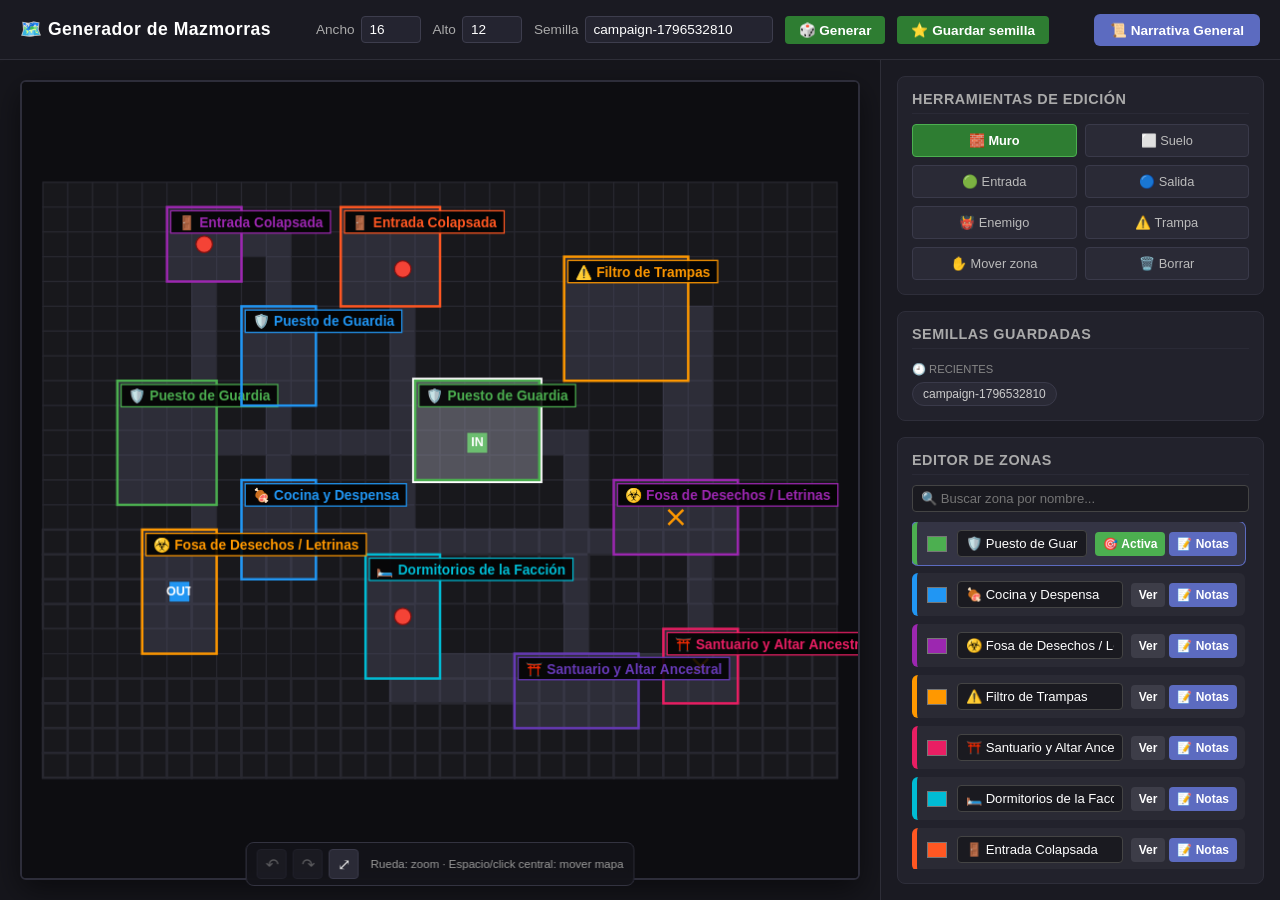
==== mazmorra/index.html @ 189e3599 "no se q esta apsando" ====
<!DOCTYPE html>
<html lang="es">
<head>
  <meta charset="UTF-8">
  <meta name="viewport" content="width=device-width, initial-scale=1.0">
  <title>Generador de Mazmorras — Híbrido Responsive</title>
  <link rel="stylesheet" href="styles.css">
</head>
<body>

  <header class="top-bar">
    <div class="brand"><h1>🗺️ Generador de Mazmorras</h1></div>
    <div class="config-controls">
      <label>Ancho <input type="number" id="widthInput" value="16" min="4" max="60"></label>
      <label>Alto <input type="number" id="heightInput" value="12" min="4" max="60"></label>
      <label>Semilla <input type="text" id="seedInput" placeholder="auto"></label>
      <button class="btn-primary" onclick="generarNuevaMazmorra(document.getElementById('seedInput').value || null)">🎲 Generar</button>
      <button class="btn-primary" onclick="guardarSemillaFavorita()">⭐ Guardar semilla</button>
    </div>
    <button class="btn-narrativa-top" onclick="abrirModalNarrativaGeneral()">📜 Narrativa General</button>
  </header>

  <div class="main-container">
    <section class="canvas-section" id="map-container">
      <div class="canvas-wrapper">
        <canvas id="dungeonCanvas"></canvas>
      </div>

      <div class="canvas-hud">
        <button class="hud-btn" id="btnUndo" onclick="deshacerAccion()" title="Deshacer (Ctrl+Z)">↶</button>
        <button class="hud-btn" id="btnRedo" onclick="rehacerAccion()" title="Rehacer (Ctrl+Y)">↷</button>
        <button class="hud-btn" onclick="encajarVistaManual()" title="Encajar vista">⤢</button>
        <span class="hud-hint">Rueda: zoom · Espacio/click central: mover mapa</span>
      </div>
    </section>

    <aside class="sidebar">
      <div class="panel-section">
        <h3>Herramientas de Edición</h3>
        <div class="tools-grid">
          <button class="tool-btn active" onclick="seleccionarHerramienta('muro', this)">🧱 Muro</button>
          <button class="tool-btn" onclick="seleccionarHerramienta('suelo', this)">⬜ Suelo</button>
          <button class="tool-btn" onclick="seleccionarHerramienta('entrada', this)">🟢 Entrada</button>
          <button class="tool-btn" onclick="seleccionarHerramienta('salida', this)">🔵 Salida</button>
          <button class="tool-btn" onclick="seleccionarHerramienta('enemigo', this)">👹 Enemigo</button>
          <button class="tool-btn" onclick="seleccionarHerramienta('trampa', this)">⚠️ Trampa</button>
          <button class="tool-btn" onclick="seleccionarHerramienta('mover_zona', this)">✋ Mover zona</button>
          <button class="tool-btn" onclick="seleccionarHerramienta('borrar_entidad', this)">🗑️ Borrar</button>
        </div>
      </div>

      <div class="panel-section">
        <h3>Semillas guardadas</h3>
        <div id="listaSemillas" class="semillas-lista"></div>
      </div>

      <div class="panel-section" style="flex:1; min-height:0;">
        <h3>Editor de Zonas</h3>
        <input type="text" id="filtroZonas" placeholder="🔍 Buscar zona por nombre..." class="zona-text-input" style="margin-bottom:10px;">
        <div class="zonas-list" id="zonasContainer"></div>
      </div>
    </aside>
  </div>

  <!-- Modal de narrativa -->
  <div class="modal-overlay hidden" id="narrativaModal">
    <div class="modal-content-wide">
      <div class="modal-header">
        <h2 id="modalZonaTitulo">📜 Narrativa</h2>
        <button class="modal-close" onclick="cerrarModalNarrativa()">✕</button>
      </div>
      <div class="modal-toolbar-row">
        <div class="editor-toolbar">
          <button class="tool-text-btn" onclick="aplicarFormato('bold')"><b>B</b></button>
          <button class="tool-text-btn" onclick="aplicarFormato('italic')"><i>I</i></button>
          <button class="tool-text-btn" onclick="aplicarFormato('underline')"><u>U</u></button>
          <input type="color" onchange="cambiarColorTexto(this.value)" title="Color de texto">
        </div>
      </div>
      <div class="modal-body">
        <div id="editorNarrativa" contenteditable="true"></div>
      </div>
      <div class="modal-footer">
        <button class="btn-guardar" onclick="cerrarModalNarrativa()">Guardar y Cerrar</button>
      </div>
    </div>
  </div>

  <script type="module" src="js/main.js"></script>
</body>
</html>
---- mazmorra/styles.css ----
/* Reset Básico */
* {
  box-sizing: border-box;
  margin: 0;
  padding: 0;
}

html, body {
  width: 100%;
  height: 100%;
  overflow: hidden;
  font-family: 'Segoe UI', Tahoma, Geneva, Verdana, sans-serif;
  background-color: #121216;
  color: #e0e0e0;
}

/* Scrollbar Oscura */
::-webkit-scrollbar {
  width: 6px;
  height: 6px;
}
::-webkit-scrollbar-track {
  background: #181820;
}
::-webkit-scrollbar-thumb {
  background: #383848;
  border-radius: 4px;
}
::-webkit-scrollbar-thumb:hover {
  background: #5c6bc0;
}

/* Header Superior */
.top-bar {
  height: 60px;
  background-color: #1a1a22;
  border-bottom: 1px solid #2e2e38;
  padding: 0 20px;
  display: flex;
  align-items: center;
  justify-content: space-between;
  gap: 15px;
  flex-shrink: 0;
}

.brand h1 {
  font-size: 1.1rem;
  color: #ffffff;
  letter-spacing: 0.5px;
}

.config-controls {
  display: flex;
  align-items: center;
  gap: 12px;
}

.config-controls label {
  font-size: 0.85rem;
  color: #aaa;
  display: flex;
  align-items: center;
  gap: 6px;
}

.config-controls input {
  background: #242430;
  border: 1px solid #3d3d4d;
  color: #fff;
  padding: 5px 8px;
  border-radius: 4px;
  font-size: 0.85rem;
}

.config-controls input[type="number"] {
  width: 60px;
}

.btn-primary {
  background: #2e7d32;
  color: #fff;
  border: none;
  padding: 6px 14px;
  border-radius: 4px;
  cursor: pointer;
  font-weight: bold;
  font-size: 0.85rem;
}

.btn-primary:hover {
  background: #388e3c;
}

.btn-narrativa-top {
  background: #5c6bc0;
  color: #fff;
  border: none;
  padding: 8px 16px;
  border-radius: 6px;
  cursor: pointer;
  font-weight: bold;
  font-size: 0.85rem;
}

.btn-narrativa-top:hover {
  background: #7986cb;
}

/* Contenedor Principal Adaptable (Layout Grid) */
.main-container {
  display: grid;
  grid-template-columns: 1fr 400px;
  height: calc(100vh - 60px);
  width: 100vw;
  overflow: hidden;
}

/* Área del Mapa */
.canvas-section {
  background: #16161c;
  display: flex;
  justify-content: center;
  align-items: center;
  padding: 20px;
  overflow: auto;
  position: relative;
}

.canvas-wrapper {
  display: flex;
  justify-content: center;
  align-items: center;
}

#dungeonCanvas {
  border: 2px solid #2d2d3a;
  border-radius: 6px;
  background-color: #0d0d11;
  box-shadow: 0 10px 30px rgba(0, 0, 0, 0.5);
  cursor: crosshair;
}

/* Sidebar Ajustable */
.sidebar {
  background: #1a1a22;
  border-left: 1px solid #2e2e38;
  display: flex;
  flex-direction: column;
  gap: 16px;
  padding: 16px;
  height: 100%;
  overflow-y: auto;
}

.panel-section {
  background: #22222c;
  border: 1px solid #2e2e3a;
  border-radius: 8px;
  padding: 14px;
  display: flex;
  flex-direction: column;
}

.panel-section h3 {
  font-size: 0.9rem;
  margin-bottom: 10px;
  color: #aaa;
  text-transform: uppercase;
  letter-spacing: 0.5px;
  border-bottom: 1px solid #2a2a36;
  padding-bottom: 6px;
}

.tools-grid {
  display: grid;
  grid-template-columns: 1fr 1fr;
  gap: 8px;
}

.tool-btn {
  background: #2a2a36;
  color: #bbb;
  border: 1px solid #3a3a4a;
  padding: 8px;
  border-radius: 4px;
  cursor: pointer;
  font-size: 0.8rem;
  text-align: center;
}

.tool-btn:hover {
  background: #343444;
  color: #fff;
}

.tool-btn.active {
  background: #2e7d32;
  color: #fff;
  border-color: #4caf50;
  font-weight: bold;
}

.btn-full {
  grid-column: span 2;
}

/* Lista de Zonas */
.zonas-list {
  display: flex;
  flex-direction: column;
  gap: 8px;
  max-height: 100%;
  overflow-y: auto;
  padding-right: 4px;
}

.zona-item {
  background-color: #2a2a34;
  border-radius: 6px;
  padding: 8px;
  display: flex;
  align-items: center;
  gap: 8px;
  width: 100%;
}

.zona-item.activa {
  background-color: #343444;
  box-shadow: 0 0 0 1px #5c6bc0;
}

.zona-color-input {
  border: none;
  background: transparent;
  cursor: pointer;
  width: 24px;
  height: 24px;
  flex-shrink: 0;
}

.zona-text-input {
  flex: 1;
  min-width: 0;
  padding: 5px 8px;
  border: 1px solid #444;
  background: #1a1a20;
  color: #fff;
  border-radius: 4px;
  font-size: 0.82rem;
}

.zona-text-input:focus {
  border-color: #5c6bc0;
  outline: none;
}

.zona-actions {
  display: flex;
  gap: 4px;
  flex-shrink: 0;
}

.btn-zona-activa {
  background: #3d3d48;
  color: white;
  border: none;
  padding: 5px 8px;
  border-radius: 4px;
  cursor: pointer;
  font-size: 0.75rem;
  font-weight: bold;
}

.btn-zona-activa.active {
  background: #4caf50;
}

.btn-zona-notas {
  background: #5c6bc0;
  color: white;
  border: none;
  padding: 5px 8px;
  border-radius: 4px;
  cursor: pointer;
  font-size: 0.75rem;
  font-weight: bold;
}

/* Modal Responsivo */
.modal-overlay {
  position: fixed;
  top: 0;
  left: 0;
  width: 100vw;
  height: 100vh;
  background: rgba(0, 0, 0, 0.85);
  backdrop-filter: blur(5px);
  display: flex;
  justify-content: center;
  align-items: center;
  z-index: 2000;
}

.modal-overlay.hidden {
  display: none;
}

.modal-content-wide {
  background: #1e1e26;
  border: 1px solid #3d3d4d;
  border-radius: 10px;
  width: 90vw;
  max-width: 1100px;
  height: 80vh;
  display: flex;
  flex-direction: column;
}

.modal-header {
  padding: 12px 18px;
  background: #262632;
  border-bottom: 1px solid #3d3d4d;
  display: flex;
  justify-content: space-between;
  align-items: center;
}

.modal-header h2 {
  font-size: 1rem;
  color: #ffffff;
}

.editor-toolbar {
  display: flex;
  align-items: center;
  gap: 8px;
  background: #181820;
  padding: 4px 10px;
  border-radius: 4px;
  border: 1px solid #333;
}

.editor-toolbar input[type="color"] {
  border: none;
  background: transparent;
  width: 22px;
  height: 22px;
  cursor: pointer;
}

.tool-text-btn {
  background: #2e2e3a;
  color: #fff;
  border: 1px solid #444;
  border-radius: 3px;
  padding: 2px 6px;
  cursor: pointer;
}

.modal-close {
  background: none;
  border: none;
  color: #aaa;
  font-size: 1.5rem;
  cursor: pointer;
}

.modal-body {
  flex: 1;
  padding: 14px;
  overflow: hidden;
}

#editorNarrativa {
  width: 100%;
  height: 100%;
  background: #121216;
  border: 1px solid #2e2e38;
  border-radius: 6px;
  color: #e0e0e0;
  font-size: 0.95rem;
  line-height: 1.6;
  padding: 16px;
  overflow-y: auto;
  outline: none;
}

.modal-footer {
  padding: 10px 18px;
  background: #262632;
  border-top: 1px solid #3d3d4d;
  display: flex;
  justify-content: flex-end;
}

.btn-guardar {
  background: #2e7d32;
  color: white;
  border: none;
  padding: 6px 16px;
  border-radius: 4px;
  font-weight: bold;
  cursor: pointer;
}

/* HUD flotante sobre el canvas (undo/redo/encajar vista) */
.canvas-hud {
  position: absolute;
  bottom: 14px;
  left: 50%;
  transform: translateX(-50%);
  display: flex;
  align-items: center;
  gap: 6px;
  background: rgba(20, 20, 26, 0.85);
  border: 1px solid #333340;
  border-radius: 8px;
  padding: 6px 10px;
  backdrop-filter: blur(4px);
}

.hud-btn {
  background: #2a2a36;
  color: #e0e0e0;
  border: 1px solid #3a3a4a;
  border-radius: 4px;
  width: 30px;
  height: 30px;
  font-size: 1rem;
  cursor: pointer;
}

.hud-btn:hover {
  background: #383848;
}

.hud-btn:disabled {
  opacity: 0.35;
  cursor: not-allowed;
}

.hud-hint {
  font-size: 0.72rem;
  color: #999;
  margin-left: 6px;
  white-space: nowrap;
}

/* Favoritos / semillas recientes */
.semillas-lista {
  display: flex;
  flex-wrap: wrap;
  gap: 6px;
  max-height: 140px;
  overflow-y: auto;
}

.semillas-subtitulo {
  width: 100%;
  font-size: 0.7rem;
  color: #888;
  text-transform: uppercase;
  margin-top: 4px;
}

.semilla-chip {
  background: #2a2a36;
  color: #ccc;
  border: 1px solid #3a3a4a;
  border-radius: 12px;
  padding: 4px 10px;
  font-size: 0.75rem;
  cursor: pointer;
}

.semilla-chip:hover {
  background: #383848;
  color: #fff;
}

.modal-toolbar-row {
  padding: 8px 18px 0 18px;
  background: #1e1e26;
}

/* Reglas Responsivas */
@media (max-width: 900px) {
  .main-container {
    grid-template-columns: 1fr;
    grid-template-rows: 1fr auto;
    height: auto;
    overflow-y: auto;
  }
  .sidebar {
    height: 400px;
  }
  .config-controls {
    flex-wrap: wrap;
  }
  .config-controls input[type="text"] {
    width: 100px;
  }
  .hud-hint {
    display: none;
  }
}
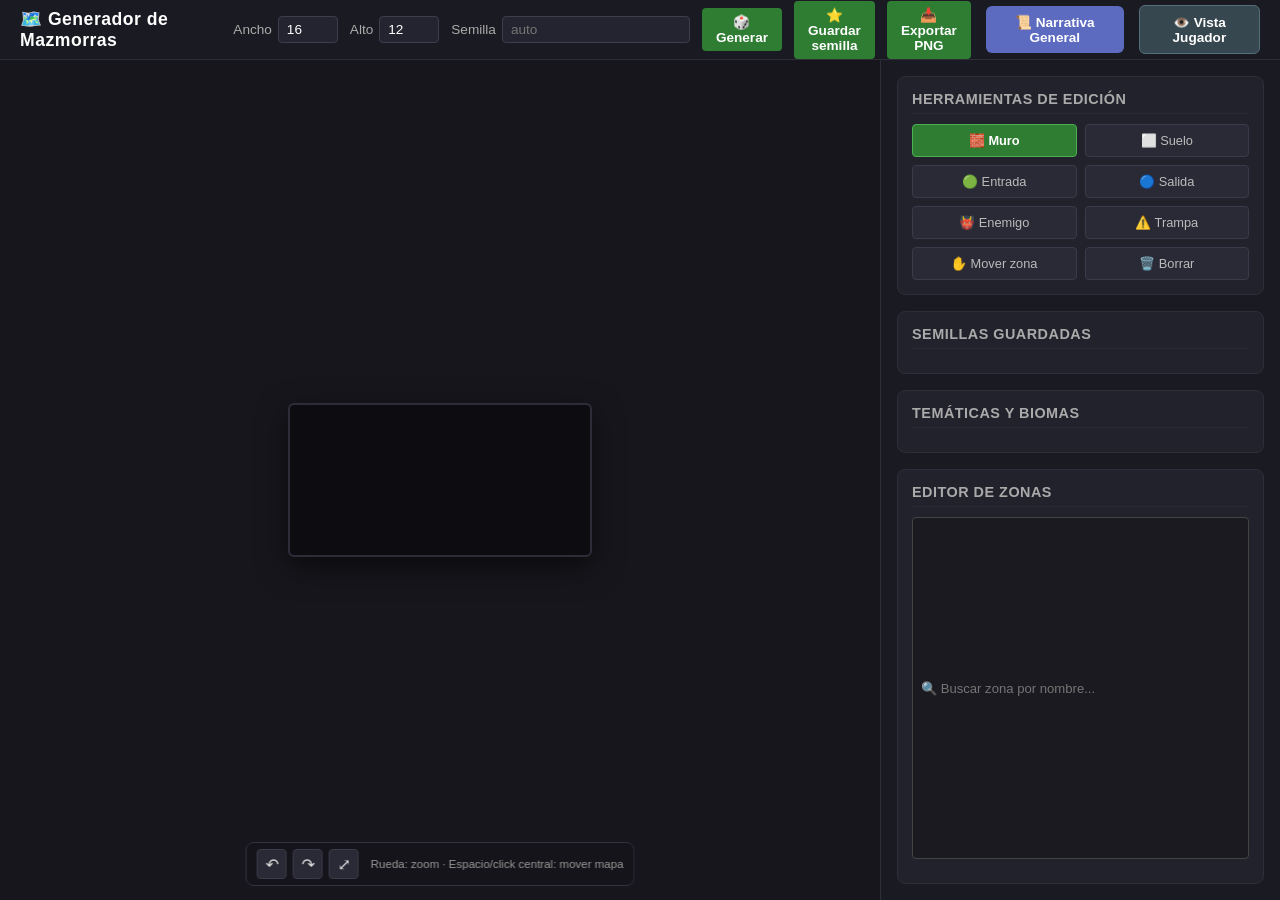
==== commit 0dbe52cf: "wea que voy a ver despues" ====
--- a/mazmorra/index.html
+++ b/mazmorra/index.html
@@ -16,8 +16,10 @@
       <label>Semilla <input type="text" id="seedInput" placeholder="auto"></label>
       <button class="btn-primary" onclick="generarNuevaMazmorra(document.getElementById('seedInput').value || null)">🎲 Generar</button>
       <button class="btn-primary" onclick="guardarSemillaFavorita()">⭐ Guardar semilla</button>
+      <button class="btn-primary" onclick="exportarPNG()">📥 Exportar PNG</button>
     </div>
     <button class="btn-narrativa-top" onclick="abrirModalNarrativaGeneral()">📜 Narrativa General</button>
+    <button class="btn-modo" id="btnModoJugador" onclick="alternarModoJugador()">👁️ Vista Jugador</button>
   </header>
 
   <div class="main-container">
@@ -54,6 +56,11 @@
         <div id="listaSemillas" class="semillas-lista"></div>
       </div>
 
+      <div class="panel-section">
+        <h3>Temáticas y Biomas</h3>
+        <div id="temasContainer" class="temas-grid"></div>
+      </div>
+
       <div class="panel-section" style="flex:1; min-height:0;">
         <h3>Editor de Zonas</h3>
         <input type="text" id="filtroZonas" placeholder="🔍 Buscar zona por nombre..." class="zona-text-input" style="margin-bottom:10px;">
@@ -88,4 +95,4 @@
 
   <script type="module" src="js/main.js"></script>
 </body>
-</html>
+</html>
--- a/mazmorra/styles.css
+++ b/mazmorra/styles.css
@@ -104,6 +104,37 @@
 
 .btn-narrativa-top:hover {
   background: #7986cb;
+}
+
+.btn-modo {
+  background: #37474f;
+  color: #fff;
+  border: 1px solid #546e7a;
+  padding: 8px 16px;
+  border-radius: 6px;
+  cursor: pointer;
+  font-weight: bold;
+  font-size: 0.85rem;
+}
+
+.btn-modo:hover {
+  background: #455a64;
+}
+
+.btn-modo.activo {
+  background: #ef6c00;
+  border-color: #ffb74d;
+}
+
+/* Vista de Jugador: oculta las herramientas del DJ y expande el mapa */
+body.modo-jugador .config-controls,
+body.modo-jugador .btn-narrativa-top,
+body.modo-jugador .sidebar {
+  display: none;
+}
+
+body.modo-jugador .main-container {
+  grid-template-columns: 1fr;
 }
 
 /* Contenedor Principal Adaptable (Layout Grid) */
@@ -476,6 +507,58 @@
 .semilla-chip:hover {
   background: #383848;
   color: #fff;
+}
+
+.semilla-chip-preset {
+  border-color: #5c6bc0;
+  color: #b3bbf0;
+}
+
+.semilla-chip-preset:hover {
+  background: #3a3a5a;
+  color: #fff;
+}
+
+/* Selector de Temáticas / Biomas */
+.temas-grid {
+  display: grid;
+  grid-template-columns: 1fr 1fr;
+  gap: 8px;
+}
+
+.tema-swatch {
+  border: 2px solid #3a3a4a;
+  border-radius: 8px;
+  padding: 10px 8px;
+  cursor: pointer;
+  display: flex;
+  flex-direction: column;
+  align-items: flex-start;
+  gap: 6px;
+  min-height: 54px;
+}
+
+.tema-swatch:hover {
+  border-color: #6c7a92;
+}
+
+.tema-swatch.active {
+  border-color: #ffffff;
+  box-shadow: 0 0 0 1px #ffffff;
+}
+
+.tema-swatch-dot {
+  width: 12px;
+  height: 12px;
+  border-radius: 50%;
+  border: 1px solid rgba(255, 255, 255, 0.4);
+}
+
+.tema-swatch-nombre {
+  font-size: 0.72rem;
+  color: #fff;
+  text-shadow: 0 1px 2px rgba(0, 0, 0, 0.8);
+  line-height: 1.2;
 }
 
 .modal-toolbar-row {
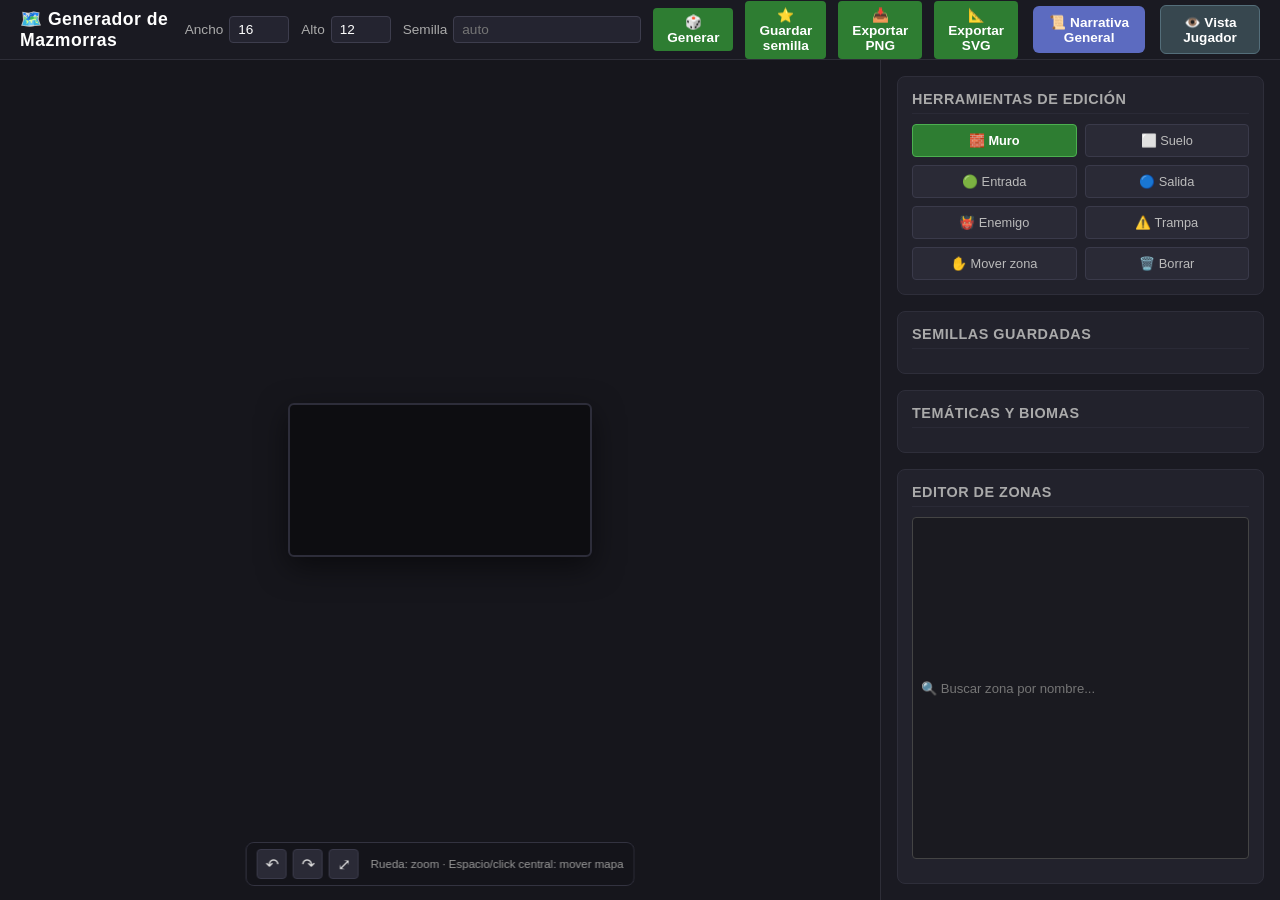
==== commit e33ee6e1: "cosa fea" ====
--- a/mazmorra/index.html
+++ b/mazmorra/index.html
@@ -17,6 +17,7 @@
       <button class="btn-primary" onclick="generarNuevaMazmorra(document.getElementById('seedInput').value || null)">🎲 Generar</button>
       <button class="btn-primary" onclick="guardarSemillaFavorita()">⭐ Guardar semilla</button>
       <button class="btn-primary" onclick="exportarPNG()">📥 Exportar PNG</button>
+      <button class="btn-primary" onclick="exportarSVG()">📐 Exportar SVG</button>
     </div>
     <button class="btn-narrativa-top" onclick="abrirModalNarrativaGeneral()">📜 Narrativa General</button>
     <button class="btn-modo" id="btnModoJugador" onclick="alternarModoJugador()">👁️ Vista Jugador</button>
--- a/mazmorra/styles.css
+++ b/mazmorra/styles.css
@@ -315,6 +315,21 @@
   cursor: pointer;
   font-size: 0.75rem;
   font-weight: bold;
+}
+
+.btn-zona-encuentro {
+  background: #b8860b;
+  color: white;
+  border: none;
+  padding: 5px 8px;
+  border-radius: 4px;
+  cursor: pointer;
+  font-size: 0.8rem;
+  font-weight: bold;
+}
+
+.btn-zona-encuentro:hover {
+  background: #d4a017;
 }
 
 /* Modal Responsivo */
@@ -564,6 +579,48 @@
 .modal-toolbar-row {
   padding: 8px 18px 0 18px;
   background: #1e1e26;
+}
+
+.editor-toolbar-separador {
+  width: 1px;
+  height: 20px;
+  background: #3a3a4a;
+  margin: 0 2px;
+}
+
+.selector-enlace-zona {
+  background: #2e2e3a;
+  color: #fff;
+  border: 1px solid #444;
+  border-radius: 3px;
+  padding: 3px 6px;
+  font-size: 0.78rem;
+  max-width: 150px;
+}
+
+/* Enlace embebido entre salas dentro de las notas enriquecidas */
+#editorNarrativa .enlace-zona {
+  display: inline-block;
+  color: #b3bbf0;
+  background: rgba(92, 107, 192, 0.2);
+  border: 1px solid #5c6bc0;
+  border-radius: 5px;
+  padding: 1px 7px;
+  margin: 0 2px;
+  text-decoration: none;
+  cursor: pointer;
+  font-size: 0.85em;
+}
+
+#editorNarrativa .enlace-zona:hover {
+  background: rgba(92, 107, 192, 0.4);
+}
+
+#editorNarrativa img {
+  max-width: 100%;
+  border-radius: 6px;
+  margin: 6px 0;
+  display: block;
 }
 
 /* Reglas Responsivas */
